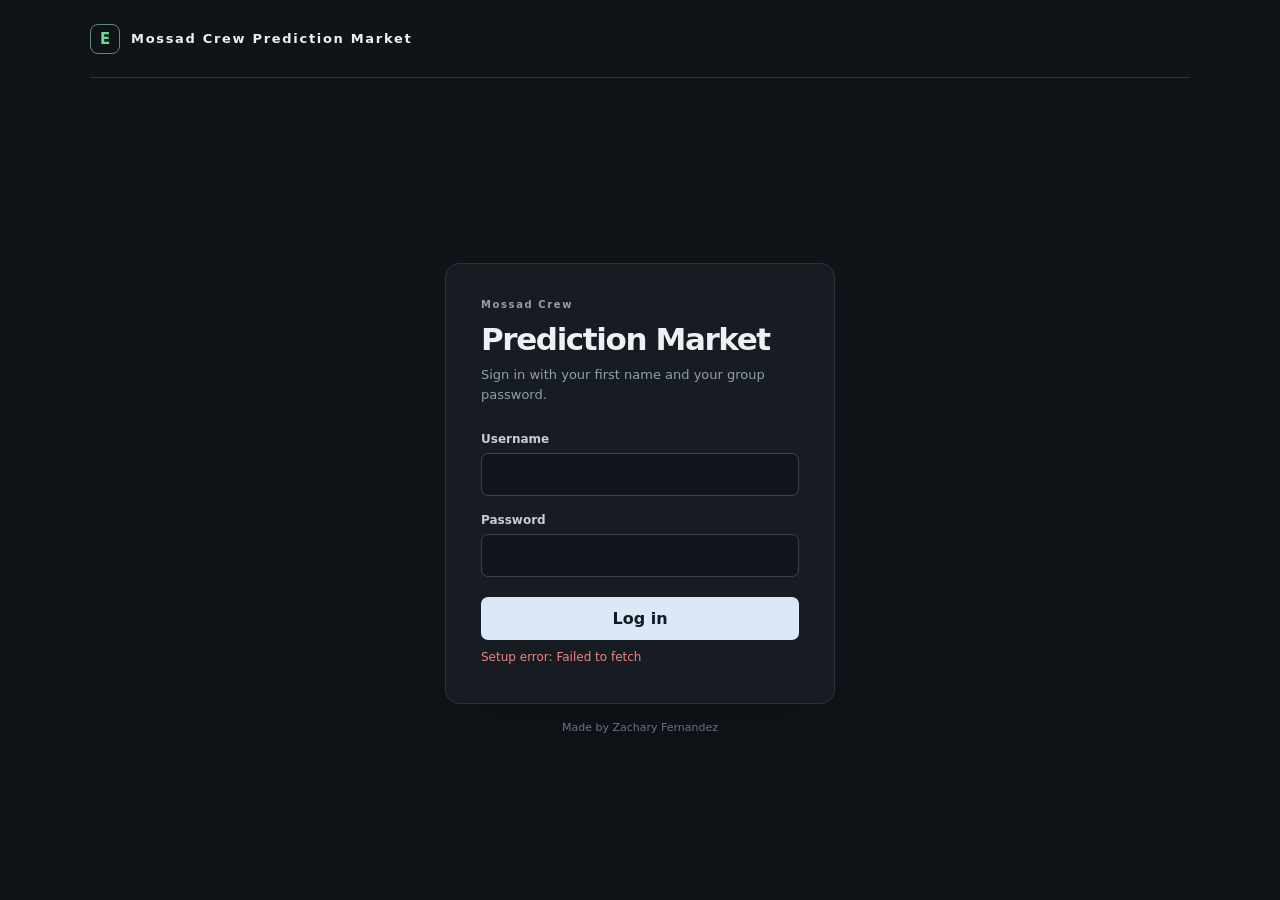
==== index.html @ 591fc76d "Add Supabase-backed prediction league Introduce a static league interface with authentication, poll " ====
<!doctype html>
<html lang="en">
<head>
  <meta charset="utf-8">
  <meta name="viewport" content="width=device-width, initial-scale=1">
  <meta name="theme-color" content="#101318">
  <title>Mossad Crew Prediction Market</title>
  <link rel="stylesheet" href="./styles.css">
  <script src="./config.js"></script>
  <script defer src="./app.js"></script>
</head>
<body>
  <div class="page-shell">
    <header class="site-header">
      <a class="brand" href="./" aria-label="The Exchange home">
        <span class="brand-mark">E</span>
        <span>Mossad Crew Prediction Market</span>
      </a>
      <div id="session-area" class="session-area" hidden>
        <div id="current-user" class="current-user"></div>
        <button id="logout-button" class="button button-quiet button-small" type="button">Log out</button>
      </div>
    </header>

    <main>
      <section id="login-view" class="login-layout">
        <div class="login-panel">
          <div class="eyebrow">Mossad Crew</div>
          <h1>Prediction Market</h1>
          <p class="muted login-copy">Sign in with your first name and your group password.</p>
          <form id="login-form" autocomplete="on">
            <label for="username-input">Username</label>
            <input id="username-input" name="username" type="text" autocomplete="username" autocapitalize="none" spellcheck="false" required maxlength="24">
            <label for="password-input">Password</label>
            <input id="password-input" name="password" type="password" autocomplete="current-password" required>
            <button id="login-button" class="button button-primary login-submit" type="submit">Log in</button>
            <p id="login-message" class="form-message" role="alert"></p>
          </form>
        </div>
        <p class="login-footnote">Made by Zachary Fernandez</p>
      </section>

      <section id="app-view" hidden>
        <section class="leaderboard-section panel">
          <div class="section-heading leaderboard-heading">
            <div>
              <div class="eyebrow">THE STANDINGS</div>
              <h1>Leaderboard</h1>
            </div>
            <div class="leaderboard-meta">
              <span id="player-count">0 players</span>
              <span class="meta-dot">·</span>
              <span id="resolved-count">0 resolved polls</span>
            </div>
          </div>
          <div class="table-wrap">
            <table class="leaderboard-table">
              <thead>
                <tr>
                  <th class="rank-heading">#</th>
                  <th>Player</th>
                  <th class="numeric">Wins</th>
                  <th class="numeric">Losses</th>
                  <th class="numeric">Accuracy</th>
                </tr>
              </thead>
              <tbody id="leaderboard-body">
                <tr><td colspan="5" class="empty-cell">Loading leaderboard…</td></tr>
              </tbody>
            </table>
          </div>
        </section>

        <details id="open-polls-section" class="poll-section" open>
          <summary class="section-summary">
            <span class="summary-title">Open Polls <span id="open-poll-count" class="count-pill">0</span></span>
            <span class="summary-chevron" aria-hidden="true">⌄</span>
          </summary>
          <div id="open-polls" class="poll-grid"></div>
        </details>

        <details id="closed-polls-section" class="poll-section">
          <summary class="section-summary">
            <span class="summary-title">Closed Polls <span id="closed-poll-count" class="count-pill">0</span></span>
            <span class="summary-chevron" aria-hidden="true">⌄</span>
          </summary>
          <div class="closed-toolbar">
            <label class="control-label" for="closed-filter">Show
              <select id="closed-filter">
                <option value="all">All</option>
                <option value="unresolved">Unresolved</option>
                <option value="resolved">Resolved</option>
              </select>
            </label>
            <label class="control-label" for="closed-sort">Sort by
              <select id="closed-sort">
                <option value="closing-newest">Date closed (newest)</option>
                <option value="closing-oldest">Date closed (oldest)</option>
                <option value="resolved-newest">Date resolved (newest)</option>
                <option value="resolved-oldest">Date resolved (oldest)</option>
              </select>
            </label>
          </div>
          <div id="closed-polls" class="poll-grid"></div>
        </details>

        <div class="page-footer">
          <span>THE EXCHANGE</span>
          <span id="last-updated">Updating…</span>
          <button id="refresh-button" class="text-button" type="button">Refresh</button>
        </div>
      </section>
    </main>
  </div>

  <div id="spec-modal" class="modal-backdrop" hidden>
    <section class="modal-card" role="dialog" aria-modal="true" aria-labelledby="modal-title">
      <div class="modal-heading">
        <h2 id="modal-title">Additional specifications</h2>
        <button id="modal-close" class="icon-button" type="button" aria-label="Close specifications">×</button>
      </div>
      <div id="modal-content" class="modal-content"></div>
    </section>
  </div>

  <div id="toast-region" class="toast-region" aria-live="polite" aria-atomic="true"></div>
</body>
</html>
---- styles.css ----
:root {
  color-scheme: dark;
  --bg: #101318;
  --panel: #171b22;
  --panel-raised: #1d232c;
  --panel-soft: #202732;
  --border: #2b333e;
  --border-light: #394451;
  --text: #edf1f5;
  --muted: #929eac;
  --faint: #687482;
  --green: #70d69a;
  --green-bg: rgba(53, 145, 91, .13);
  --red: #ef8585;
  --red-bg: rgba(165, 62, 62, .11);
  --accent: #a8c7ff;
  font-family: Inter, ui-sans-serif, system-ui, -apple-system, BlinkMacSystemFont, "Segoe UI", sans-serif;
}

* { box-sizing: border-box; }
[hidden] { display: none !important; }
body { margin: 0; min-width: 320px; background: var(--bg); color: var(--text); }
button, input, select { font: inherit; }
button { cursor: pointer; }
button:disabled { cursor: not-allowed; }
.page-shell { width: min(1100px, calc(100% - 40px)); margin: 0 auto; }
.site-header { height: 78px; display: flex; align-items: center; justify-content: space-between; border-bottom: 1px solid var(--border); }
.brand { display: inline-flex; align-items: center; gap: 11px; color: var(--text); text-decoration: none; font-size: 13px; font-weight: 800; letter-spacing: .13em; }
.brand-mark { width: 30px; height: 30px; display: grid; place-items: center; border: 1px solid #658a78; border-radius: 8px; color: var(--green); font-size: 15px; letter-spacing: 0; }
.session-area { display: flex; align-items: center; gap: 15px; }
.current-user { display: flex; align-items: center; gap: 9px; color: #dbe1e8; font-size: 13px; }
.login-layout { min-height: calc(100vh - 79px); display: flex; flex-direction: column; justify-content: center; align-items: center; padding: 55px 0 35px; }
.login-panel { width: min(390px, 100%); padding: 35px; border: 1px solid var(--border); border-radius: 14px; background: var(--panel); box-shadow: 0 20px 70px rgba(0,0,0,.18); }
.eyebrow { color: var(--muted); font-size: 10px; font-weight: 750; letter-spacing: .16em; }
h1, h2, p { margin-top: 0; }
.login-panel h1 { margin: 11px 0 8px; font-size: 31px; letter-spacing: -.045em; }
.muted { color: var(--muted); }
.login-copy { margin-bottom: 27px; font-size: 13px; line-height: 1.55; }
#login-form { display: flex; flex-direction: column; }
#login-form label { margin: 0 0 7px; color: #c5cdd6; font-size: 12px; font-weight: 650; }
#login-form input { height: 43px; margin-bottom: 17px; padding: 0 12px; border: 1px solid var(--border-light); border-radius: 7px; outline: none; background: #11161c; color: var(--text); }
#login-form input:focus { border-color: #7e9cbd; box-shadow: 0 0 0 3px rgba(126,156,189,.12); }
.button { border: 1px solid transparent; border-radius: 7px; font-weight: 700; transition: background .15s ease, border-color .15s ease, transform .15s ease; }
.button:active:not(:disabled) { transform: translateY(1px); }
.button-primary { min-height: 43px; background: #dce8f6; color: #121923; }
.button-primary:hover:not(:disabled) { background: #fff; }
.button-quiet { background: transparent; border-color: var(--border-light); color: #cbd4df; }
.button-quiet:hover { background: var(--panel-raised); }
.button-small { padding: 7px 11px; font-size: 11px; }
.login-submit { margin-top: 3px; }
.form-message { min-height: 18px; margin: 10px 0 0; color: var(--red); font-size: 12px; }
.login-footnote { margin: 17px 0 0; color: var(--faint); font-size: 11px; }

#app-view { padding: 29px 0 50px; }
.panel { border: 1px solid var(--border); border-radius: 11px; background: var(--panel); }
.leaderboard-section { padding: 22px 24px 14px; }
.section-heading { display: flex; align-items: end; justify-content: space-between; gap: 15px; }
.leaderboard-heading { margin-bottom: 17px; }
.leaderboard-heading h1 { margin: 5px 0 0; font-size: 23px; letter-spacing: -.035em; }
.leaderboard-meta { display: flex; gap: 8px; align-items: center; padding-bottom: 3px; color: var(--muted); font-size: 11px; }
.meta-dot { color: var(--faint); }
.table-wrap { overflow-x: auto; }
.leaderboard-table { width: 100%; border-collapse: collapse; text-align: left; }
.leaderboard-table th { height: 34px; border-bottom: 1px solid var(--border); color: var(--faint); font-size: 10px; font-weight: 700; letter-spacing: .08em; text-transform: uppercase; }
.leaderboard-table td { height: 48px; border-bottom: 1px solid rgba(43,51,62,.7); color: #dce2e9; font-size: 12px; }
.leaderboard-table tbody tr:last-child td { border-bottom: 0; }
.leaderboard-table .numeric { text-align: right; }
.leaderboard-table td.numeric { padding-right: 8px; font-variant-numeric: tabular-nums; }
.leaderboard-table th.numeric { text-align: right; padding-right: 8px; }
.rank-heading, .rank-number { width: 40px; color: var(--faint) !important; }
.rank-number { display: inline-grid; width: 23px; height: 23px; place-items: center; border-radius: 6px; background: var(--panel-raised); font-size: 11px; }
.rank-first { background: rgba(112,214,154,.13); color: var(--green) !important; }
.player-cell { display: inline-flex; align-items: center; gap: 9px; }
.current-player td { color: #fff; }
.current-player td:nth-child(2) { font-weight: 700; }
.stat-positive { color: var(--green) !important; }
.stat-negative { color: var(--red) !important; }
.empty-cell { padding: 15px 0; color: var(--muted) !important; }

.poll-section { margin-top: 23px; }
.section-summary { min-height: 48px; display: flex; align-items: center; justify-content: space-between; padding: 0 2px 10px; list-style: none; cursor: pointer; user-select: none; }
.section-summary::-webkit-details-marker { display: none; }
.summary-title { display: inline-flex; align-items: center; gap: 10px; font-size: 18px; font-weight: 760; letter-spacing: -.025em; }
.count-pill { min-width: 22px; padding: 3px 7px; border: 1px solid var(--border); border-radius: 20px; color: var(--muted); font-size: 10px; font-weight: 650; text-align: center; }
.summary-chevron { color: var(--muted); font-size: 20px; transform: rotate(0); transition: transform .15s ease; }
.poll-section:not([open]) .summary-chevron { transform: rotate(-90deg); }
.poll-grid { display: grid; grid-template-columns: repeat(2, minmax(0, 1fr)); gap: 13px; }
.poll-card { min-width: 0; padding: 18px; border: 1px solid var(--border); border-radius: 10px; background: var(--panel); transition: border-color .15s ease; }
.poll-card:hover { border-color: var(--border-light); }
.poll-card.closed-card { border-color: #29333d; background: #171c23; }
.poll-card.resolved-card { border-color: rgba(83,155,111,.36); background: var(--green-bg); }
.poll-card.excluded-card { opacity: .7; }
.poll-topline { display: flex; align-items: center; justify-content: space-between; gap: 12px; margin-bottom: 10px; }
.market-status { color: var(--green); font-size: 10px; font-weight: 700; letter-spacing: .035em; white-space: nowrap; }
.market-status.closed { color: #a5aeb9; }
.market-status.resolved { color: var(--green); }
.poll-date { color: var(--muted); font-size: 10px; text-align: right; }
.poll-question { margin: 0 0 8px; font-size: 16px; font-weight: 730; line-height: 1.35; letter-spacing: -.025em; }
.poll-description { margin: 0 0 12px; color: #aeb8c4; font-size: 12px; line-height: 1.5; }
.poll-spec-row { margin: 0 0 12px; }
.spec-button { padding: 0; border: 0; background: none; color: var(--accent); font-size: 11px; font-weight: 650; }
.spec-button:hover { text-decoration: underline; }
.options-list { display: flex; flex-direction: column; gap: 7px; }
.option-button { width: 100%; min-height: 48px; position: relative; overflow: hidden; padding: 9px 10px 8px; border: 1px solid var(--border-light); border-radius: 7px; background: #1c232c; color: var(--text); text-align: left; }
.option-button:not(:disabled):hover { border-color: #7892ad; background: #222d39; }
.option-button:disabled { opacity: .8; }
.option-button.is-mine { border-color: #91aed1; background: rgba(116,153,195,.12); }
.option-button.is-correct { border-color: rgba(112,214,154,.62); background: rgba(112,214,154,.12); }
.closed-card .option-button { background: rgba(20,25,32,.55); border-color: #303944; color: #b3bdc8; }
.resolved-card .option-button.is-correct { background: rgba(112,214,154,.13); border-color: rgba(112,214,154,.65); color: #e5ffef; }
.option-main { position: relative; z-index: 2; display: flex; align-items: center; justify-content: space-between; gap: 12px; }
.option-name { display: inline-flex; min-width: 0; align-items: center; gap: 8px; font-size: 12px; font-weight: 650; }
.option-name-text { overflow-wrap: anywhere; }
.option-check { width: 15px; height: 15px; display: inline-grid; flex: 0 0 15px; place-items: center; border: 1px solid #596574; border-radius: 50%; color: transparent; font-size: 10px; }
.is-mine .option-check { border-color: #a8c7ff; background: #a8c7ff; color: #142033; }
.is-correct .option-check { border-color: var(--green); background: var(--green); color: #10251a; }
.option-aside { display: inline-flex; align-items: center; gap: 9px; flex-shrink: 0; }
.option-percent { min-width: 31px; color: #b8c2ce; font-size: 11px; font-variant-numeric: tabular-nums; text-align: right; }
.option-bar { height: 3px; position: absolute; right: 0; bottom: 0; left: 0; background: rgba(125,143,164,.1); }
.option-bar-fill { height: 100%; display: block; border-radius: 0 3px 3px 0; background: #7899bd; transition: width .25s ease; }
.is-correct .option-bar-fill { background: var(--green); }
.avatar-stack { display: inline-flex; align-items: center; padding-left: 2px; }
.avatar-stack .avatar { margin-left: -5px; border: 2px solid #1c232c; }
.closed-card .avatar-stack .avatar { border-color: #171c23; }
.resolved-card .avatar-stack .avatar { border-color: #1a2b22; }
.option-footer { display: flex; justify-content: space-between; gap: 10px; margin-top: 12px; color: var(--muted); font-size: 10px; line-height: 1.45; }
.option-footer .your-pick { color: #c9dcf3; }
.poll-excluded-note { color: #d7a8a8; }
.no-polls { grid-column: 1 / -1; padding: 22px; border: 1px dashed var(--border-light); border-radius: 9px; color: var(--muted); font-size: 12px; text-align: center; }
.closed-toolbar { display: flex; justify-content: flex-end; gap: 15px; margin: -2px 0 13px; }
.control-label { display: inline-flex; align-items: center; gap: 7px; color: var(--muted); font-size: 11px; }
.control-label select { max-width: 190px; height: 32px; padding: 0 8px; border: 1px solid var(--border); border-radius: 6px; background: var(--panel); color: #dce3eb; font-size: 11px; }
.page-footer { display: flex; justify-content: center; align-items: center; gap: 12px; margin-top: 28px; color: var(--faint); font-size: 9px; letter-spacing: .08em; }
.text-button { padding: 3px; border: 0; background: none; color: var(--muted); font-size: 10px; letter-spacing: 0; }
.text-button:hover { color: var(--text); text-decoration: underline; }

.avatar { width: 27px; height: 27px; display: inline-grid; flex: 0 0 27px; place-items: center; overflow: hidden; border: 1px solid var(--border-light); border-radius: 50%; background: #303c49; color: #e3eaf1; font-size: 10px; font-weight: 750; object-fit: cover; }
.avatar.voter-avatar { width: 23px; height: 23px; flex-basis: 23px; font-size: 9px; }
.modal-backdrop { position: fixed; z-index: 20; inset: 0; display: grid; place-items: center; padding: 20px; background: rgba(3,6,10,.72); }
.modal-card { width: min(510px, 100%); max-height: min(75vh, 600px); overflow: auto; padding: 20px; border: 1px solid var(--border-light); border-radius: 12px; background: #1a2028; box-shadow: 0 25px 90px rgba(0,0,0,.45); }
.modal-heading { display: flex; align-items: center; justify-content: space-between; gap: 15px; padding-bottom: 13px; border-bottom: 1px solid var(--border); }
.modal-heading h2 { margin: 0; font-size: 15px; }
.icon-button { width: 29px; height: 29px; border: 1px solid var(--border-light); border-radius: 6px; background: transparent; color: var(--muted); font-size: 21px; line-height: 1; }
.icon-button:hover { background: var(--panel-soft); color: var(--text); }
.modal-content { padding-top: 15px; color: #d2dae3; font-size: 13px; line-height: 1.65; white-space: pre-wrap; overflow-wrap: anywhere; }
.toast-region { position: fixed; z-index: 30; right: 18px; bottom: 18px; display: flex; flex-direction: column; align-items: flex-end; gap: 8px; }
.toast { max-width: min(380px, calc(100vw - 36px)); padding: 11px 14px; border: 1px solid var(--border-light); border-radius: 8px; background: #202832; color: var(--text); box-shadow: 0 10px 35px rgba(0,0,0,.25); font-size: 12px; }
.toast.error { border-color: rgba(239,133,133,.45); color: #ffc2c2; }
.toast.success { border-color: rgba(112,214,154,.4); color: #c7f4d8; }

@media (max-width: 720px) {
  .page-shell { width: min(100% - 28px, 560px); }
  .site-header { height: 66px; }
  .login-layout { min-height: calc(100vh - 67px); }
  #app-view { padding-top: 19px; }
  .leaderboard-section { padding: 17px 15px 11px; }
  .poll-grid { grid-template-columns: 1fr; }
  .closed-toolbar { justify-content: space-between; gap: 8px; }
  .control-label { gap: 5px; }
  .control-label select { max-width: 150px; }
  .leaderboard-table th, .leaderboard-table td { font-size: 11px; }
}
@media (max-width: 420px) {
  .login-panel { padding: 25px 21px; }
  .current-user { font-size: 11px; }
  .current-user .avatar { width: 24px; height: 24px; flex-basis: 24px; }
  .leaderboard-meta { font-size: 9px; }
  .closed-toolbar { align-items: flex-start; flex-direction: column; }
  .control-label select { max-width: 220px; }
}
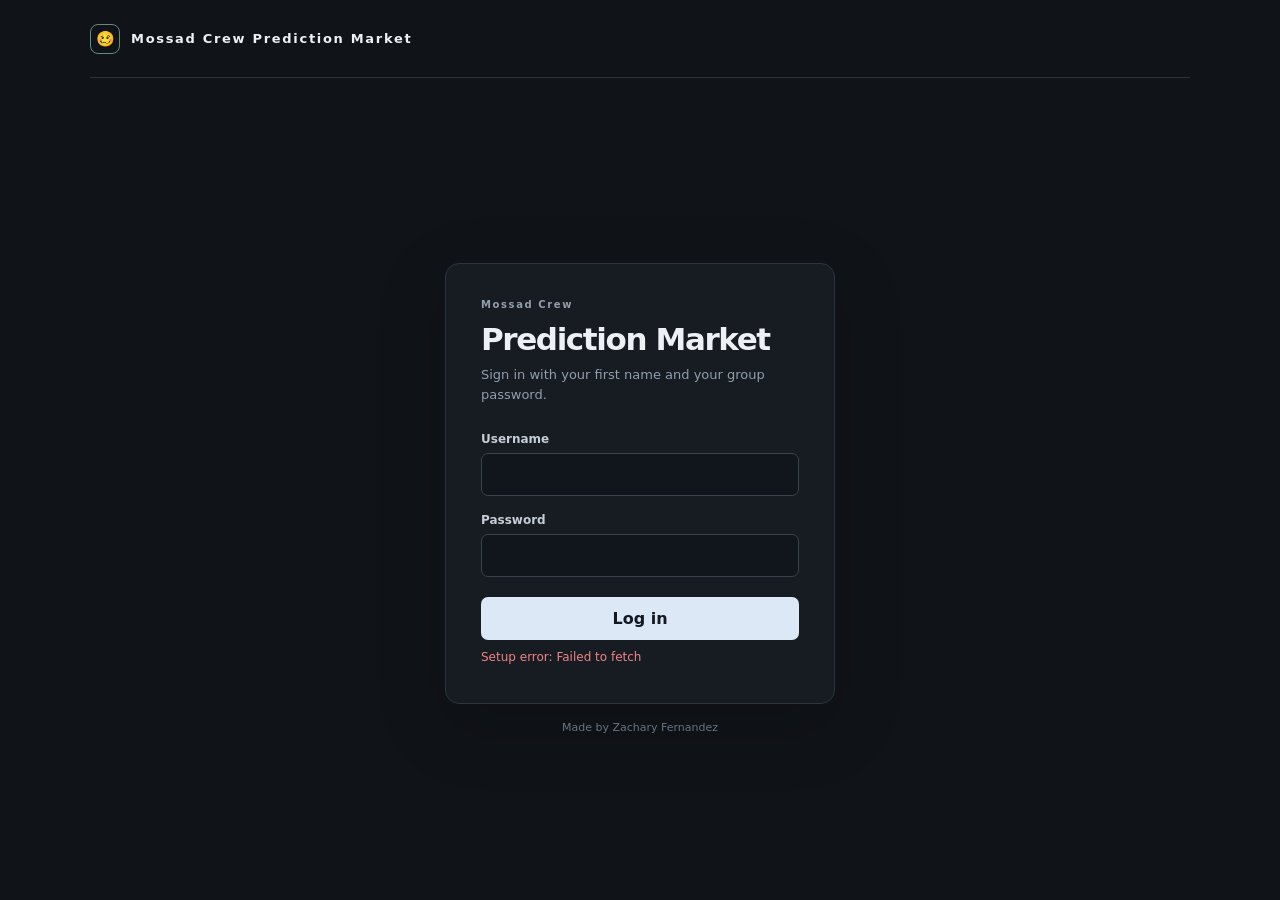
==== commit 7de4a03a: "Update index.html" ====
--- a/index.html
+++ b/index.html
@@ -12,8 +12,8 @@
 <body>
   <div class="page-shell">
     <header class="site-header">
-      <a class="brand" href="./" aria-label="The Exchange home">
-        <span class="brand-mark">E</span>
+      <a class="brand" href="#" aria-label="The Exchange home">
+        <span class="brand-mark">🥴</span>
         <span>Mossad Crew Prediction Market</span>
       </a>
       <div id="session-area" class="session-area" hidden>
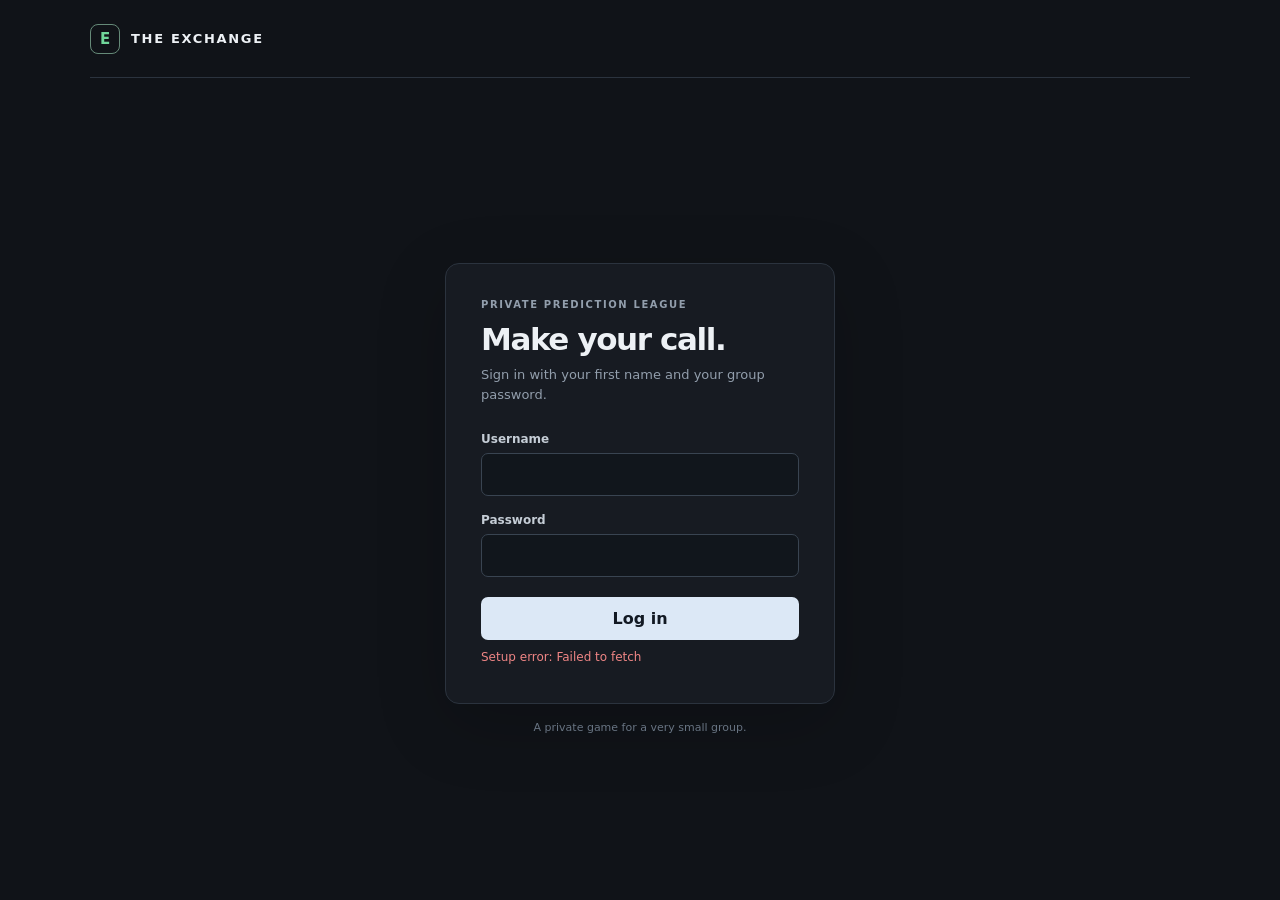
==== commit 5bda405f: "added other page" ====
--- a/index.html
+++ b/index.html
@@ -4,7 +4,7 @@
   <meta charset="utf-8">
   <meta name="viewport" content="width=device-width, initial-scale=1">
   <meta name="theme-color" content="#101318">
-  <title>Mossad Crew Prediction Market</title>
+  <title>The Exchange</title>
   <link rel="stylesheet" href="./styles.css">
   <script src="./config.js"></script>
   <script defer src="./app.js"></script>
@@ -12,12 +12,13 @@
 <body>
   <div class="page-shell">
     <header class="site-header">
-      <a class="brand" href="#" aria-label="The Exchange home">
-        <span class="brand-mark">🥴</span>
-        <span>Mossad Crew Prediction Market</span>
+      <a class="brand" href="./" aria-label="The Exchange home">
+        <span class="brand-mark">E</span>
+        <span>THE EXCHANGE</span>
       </a>
       <div id="session-area" class="session-area" hidden>
         <div id="current-user" class="current-user"></div>
+        <a class="button button-primary button-small create-poll-link" href="./create.html">Create poll</a>
         <button id="logout-button" class="button button-quiet button-small" type="button">Log out</button>
       </div>
     </header>
@@ -25,8 +26,8 @@
     <main>
       <section id="login-view" class="login-layout">
         <div class="login-panel">
-          <div class="eyebrow">Mossad Crew</div>
-          <h1>Prediction Market</h1>
+          <div class="eyebrow">PRIVATE PREDICTION LEAGUE</div>
+          <h1>Make your call.</h1>
           <p class="muted login-copy">Sign in with your first name and your group password.</p>
           <form id="login-form" autocomplete="on">
             <label for="username-input">Username</label>
@@ -37,7 +38,7 @@
             <p id="login-message" class="form-message" role="alert"></p>
           </form>
         </div>
-        <p class="login-footnote">Made by Zachary Fernandez</p>
+        <p class="login-footnote">A private game for a very small group.</p>
       </section>
 
       <section id="app-view" hidden>
--- a/styles.css
+++ b/styles.css
@@ -20,7 +20,7 @@
 * { box-sizing: border-box; }
 [hidden] { display: none !important; }
 body { margin: 0; min-width: 320px; background: var(--bg); color: var(--text); }
-button, input, select { font: inherit; }
+button, input, select, textarea { font: inherit; }
 button { cursor: pointer; }
 button:disabled { cursor: not-allowed; }
 .page-shell { width: min(1100px, calc(100% - 40px)); margin: 0 auto; }
@@ -95,6 +95,12 @@
 .market-status.closed { color: #a5aeb9; }
 .market-status.resolved { color: var(--green); }
 .poll-date { color: var(--muted); font-size: 10px; text-align: right; }
+.poll-excluded-players { display: flex; align-items: center; gap: 8px; margin: -1px 0 11px; min-height: 22px; }
+.poll-excluded-label { color: var(--muted); font-size: 9px; font-weight: 750; letter-spacing: .09em; }
+.excluded-avatar-stack { display: inline-flex; align-items: center; padding-left: 2px; }
+.excluded-avatar-stack .avatar { width: 22px; height: 22px; flex-basis: 22px; margin-left: -5px; border: 2px solid var(--panel); font-size: 8px; }
+.closed-card .excluded-avatar-stack .avatar { border-color: #171c23; }
+.resolved-card .excluded-avatar-stack .avatar { border-color: #1a2b22; }
 .poll-question { margin: 0 0 8px; font-size: 16px; font-weight: 730; line-height: 1.35; letter-spacing: -.025em; }
 .poll-description { margin: 0 0 12px; color: #aeb8c4; font-size: 12px; line-height: 1.5; }
 .poll-spec-row { margin: 0 0 12px; }
@@ -168,3 +174,72 @@
   .closed-toolbar { align-items: flex-start; flex-direction: column; }
   .control-label select { max-width: 220px; }
 }
+
+
+/* Create-poll page */
+.create-header-right { display: flex; align-items: center; gap: 17px; }
+.create-layout { width: min(760px, 100%); margin: 0 auto; padding: 42px 0 55px; }
+.create-page-heading { margin-bottom: 22px; }
+.create-page-heading h1 { margin: 7px 0 7px; font-size: 29px; letter-spacing: -.04em; }
+.create-page-heading p { margin: 0; font-size: 13px; }
+.create-panel { padding: 25px; }
+.create-form { display: flex; flex-direction: column; gap: 22px; }
+.form-field { min-width: 0; display: flex; flex-direction: column; gap: 8px; }
+.form-field > label, .form-fieldset legend { color: #dce3eb; font-size: 12px; font-weight: 700; }
+.required-mark { color: var(--green); }
+.optional-mark { margin-left: 6px; color: var(--faint); font-size: 9px; font-weight: 700; letter-spacing: .08em; }
+.field-hint { color: var(--muted); font-size: 10px; line-height: 1.5; }
+.form-field input[type="text"], .form-field input[type="datetime-local"], .form-field textarea {
+  width: 100%; min-height: 42px; padding: 10px 12px; border: 1px solid var(--border-light); border-radius: 7px; outline: none; background: #11161c; color: var(--text); font-size: 12px;
+}
+.form-field input:focus, .form-field textarea:focus { border-color: #7e9cbd; box-shadow: 0 0 0 3px rgba(126,156,189,.12); }
+.form-field textarea { min-height: 72px; resize: vertical; line-height: 1.55; }
+.form-fieldset { margin: 0; padding: 0; border: 0; }
+.fieldset-heading { display: flex; align-items: baseline; justify-content: space-between; gap: 12px; }
+.form-fieldset legend { padding: 0; }
+.poll-options-editor { display: flex; flex-direction: column; gap: 8px; }
+.poll-option-row { display: grid; grid-template-columns: 27px minmax(0, 1fr) 32px; align-items: center; gap: 8px; }
+.option-index { color: var(--faint); font-size: 10px; font-variant-numeric: tabular-nums; text-align: center; }
+.poll-option-row input { min-width: 0; width: 100%; min-height: 39px; padding: 8px 11px; border: 1px solid var(--border-light); border-radius: 7px; outline: none; background: #11161c; color: var(--text); font-size: 12px; }
+.poll-option-row input:focus { border-color: #7e9cbd; box-shadow: 0 0 0 3px rgba(126,156,189,.12); }
+.remove-option-button { width: 30px; height: 30px; border: 1px solid var(--border); border-radius: 6px; background: transparent; color: var(--muted); font-size: 18px; line-height: 1; }
+.remove-option-button:hover:not(:disabled) { border-color: rgba(239,133,133,.45); color: var(--red); }
+.remove-option-button:disabled { opacity: .25; }
+.add-option-button { align-self: flex-start; padding: 5px 0; border: 0; background: transparent; color: var(--accent); font-size: 11px; font-weight: 650; }
+.add-option-button:hover:not(:disabled) { text-decoration: underline; }
+.add-option-button:disabled { color: var(--faint); }
+.excluded-users-list { display: flex; flex-wrap: wrap; gap: 8px; }
+.excluded-user-choice { display: inline-flex; align-items: center; gap: 8px; min-height: 42px; padding: 6px 10px 6px 8px; border: 1px solid var(--border); border-radius: 8px; background: #141a21; color: #d4dce5; font-size: 11px; cursor: pointer; }
+.excluded-user-choice:has(input:checked) { border-color: #7799bd; background: rgba(116,153,195,.13); }
+.excluded-user-choice input { width: 13px; height: 13px; margin: 0; accent-color: #a8c7ff; }
+.excluded-user-choice .avatar { width: 25px; height: 25px; flex-basis: 25px; }
+.create-form-bottom { display: flex; align-items: center; justify-content: space-between; gap: 16px; padding-top: 17px; border-top: 1px solid var(--border); }
+.create-form-bottom .field-hint { max-width: 390px; }
+.create-submit { min-width: 142px; padding: 0 18px; }
+.create-submit:disabled { cursor: wait; opacity: .65; }
+.create-message { min-height: 0; margin: -9px 0 0; font-size: 12px; }
+.create-message:empty { display: none; }
+.create-message.error { color: var(--red); }
+.create-message.success { color: var(--green); }
+.create-footer { display: flex; align-items: center; justify-content: space-between; margin-top: 18px; color: var(--faint); font-size: 9px; letter-spacing: .08em; }
+.create-footer .text-button { color: var(--muted); text-decoration: none; }
+.create-footer .text-button:hover { color: var(--text); text-decoration: underline; }
+
+@media (max-width: 720px) {
+  .session-area { gap: 8px; }
+  .create-poll-link { padding: 7px 9px; }
+  .create-header-right { gap: 9px; }
+  .create-layout { padding: 28px 0 42px; }
+  .create-panel { padding: 19px 16px; }
+}
+@media (max-width: 520px) {
+  .session-area { gap: 6px; }
+  .session-area .current-user span { display: none; }
+  .session-area .button-small { padding: 6px 8px; }
+}
+@media (max-width: 480px) {
+  .create-header-right .current-user { display: none; }
+  .create-form-bottom { align-items: stretch; flex-direction: column; }
+  .create-submit { width: 100%; }
+  .fieldset-heading { align-items: flex-start; flex-direction: column; gap: 3px; }
+}
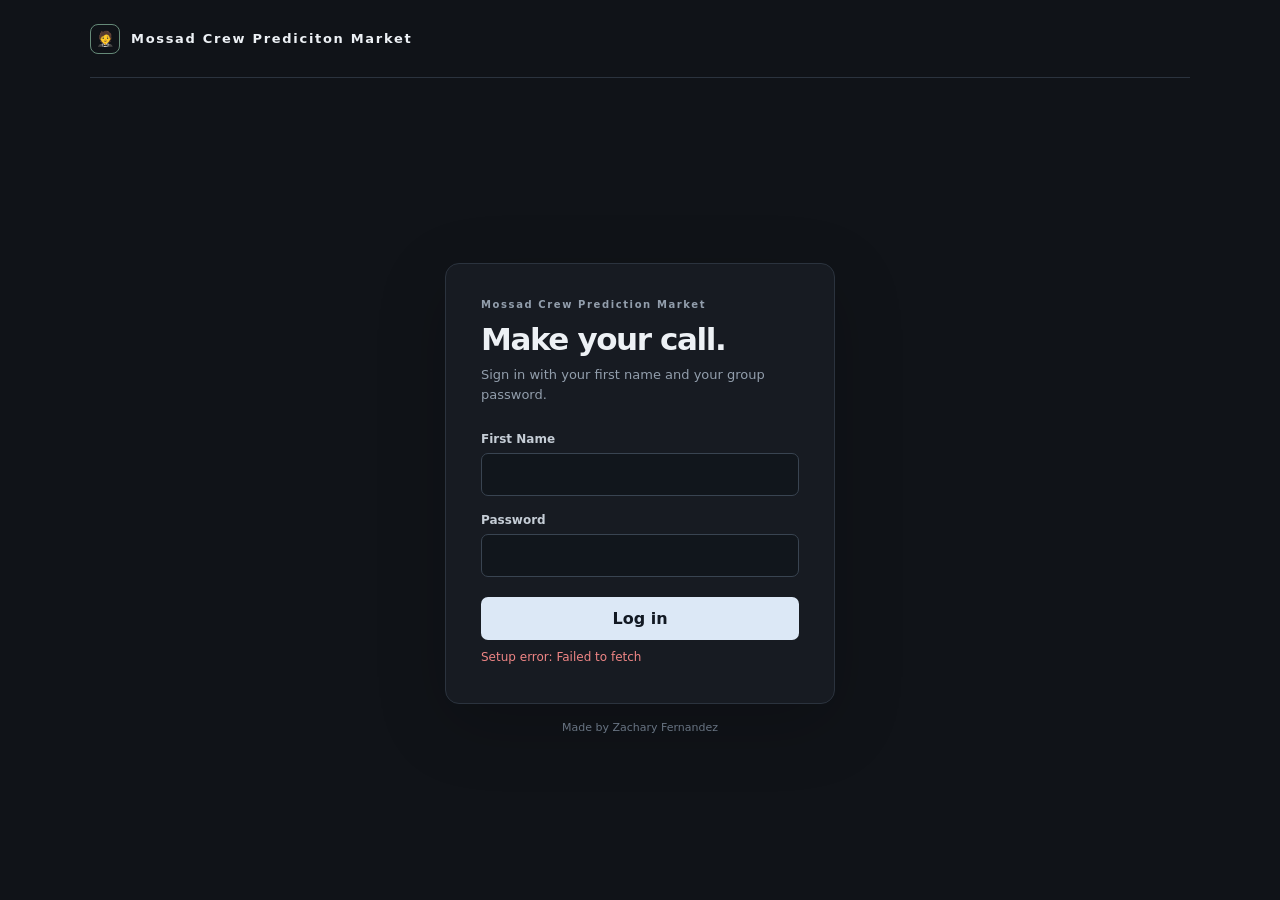
==== commit 18256dda: "more" ====
--- a/index.html
+++ b/index.html
@@ -4,7 +4,7 @@
   <meta charset="utf-8">
   <meta name="viewport" content="width=device-width, initial-scale=1">
   <meta name="theme-color" content="#101318">
-  <title>The Exchange</title>
+  <title>Mossad Crew Prediciton Market</title>
   <link rel="stylesheet" href="./styles.css">
   <script src="./config.js"></script>
   <script defer src="./app.js"></script>
@@ -12,13 +12,13 @@
 <body>
   <div class="page-shell">
     <header class="site-header">
-      <a class="brand" href="./" aria-label="The Exchange home">
-        <span class="brand-mark">E</span>
-        <span>THE EXCHANGE</span>
+      <a class="brand" href="./" aria-label="Mossad Crew Prediciton Market">
+        <span class="brand-mark">🤵</span>
+        <span>Mossad Crew Prediciton Market</span>
       </a>
       <div id="session-area" class="session-area" hidden>
         <div id="current-user" class="current-user"></div>
-        <a class="button button-primary button-small create-poll-link" href="./create.html">Create poll</a>
+        <a class="button create-poll-link" href="./create.html" aria-label="Create a new poll"><span class="create-poll-link-icon" aria-hidden="true">＋</span><span>Create poll</span><span class="create-poll-link-arrow" aria-hidden="true">→</span></a>
         <button id="logout-button" class="button button-quiet button-small" type="button">Log out</button>
       </div>
     </header>
@@ -26,11 +26,11 @@
     <main>
       <section id="login-view" class="login-layout">
         <div class="login-panel">
-          <div class="eyebrow">PRIVATE PREDICTION LEAGUE</div>
+          <div class="eyebrow">Mossad Crew Prediction Market</div>
           <h1>Make your call.</h1>
           <p class="muted login-copy">Sign in with your first name and your group password.</p>
           <form id="login-form" autocomplete="on">
-            <label for="username-input">Username</label>
+            <label for="username-input">First Name</label>
             <input id="username-input" name="username" type="text" autocomplete="username" autocapitalize="none" spellcheck="false" required maxlength="24">
             <label for="password-input">Password</label>
             <input id="password-input" name="password" type="password" autocomplete="current-password" required>
@@ -38,7 +38,7 @@
             <p id="login-message" class="form-message" role="alert"></p>
           </form>
         </div>
-        <p class="login-footnote">A private game for a very small group.</p>
+        <p class="login-footnote">Made by Zachary Fernandez</p>
       </section>
 
       <section id="app-view" hidden>
@@ -106,7 +106,7 @@
         </details>
 
         <div class="page-footer">
-          <span>THE EXCHANGE</span>
+          <span>Mossad Crew Prediciton Market</span>
           <span id="last-updated">Updating…</span>
           <button id="refresh-button" class="text-button" type="button">Refresh</button>
         </div>
--- a/styles.css
+++ b/styles.css
@@ -176,70 +176,168 @@
 }
 
 
+/* Main dashboard: primary create action */
+.create-poll-link {
+  min-height: 42px;
+  display: inline-flex;
+  align-items: center;
+  justify-content: center;
+  gap: 9px;
+  padding: 0 13px;
+  border: 1px solid rgba(112,214,154,.45);
+  border-radius: 9px;
+  background: linear-gradient(135deg, #8be4ae 0%, #65ce93 100%);
+  color: #10251a;
+  box-shadow: 0 5px 18px rgba(65,172,111,.16), inset 0 1px 0 rgba(255,255,255,.28);
+  font-size: 12px;
+  font-weight: 800;
+  letter-spacing: -.01em;
+  text-decoration: none;
+  transition: transform .16s ease, box-shadow .16s ease, filter .16s ease;
+}
+.create-poll-link:hover {
+  filter: brightness(1.06);
+  box-shadow: 0 7px 23px rgba(65,172,111,.25), inset 0 1px 0 rgba(255,255,255,.32);
+  transform: translateY(-1px);
+}
+.create-poll-link:active { transform: translateY(0); }
+.create-poll-link-icon {
+  width: 21px;
+  height: 21px;
+  display: inline-grid;
+  place-items: center;
+  border-radius: 6px;
+  background: rgba(16,37,26,.11);
+  font-size: 17px;
+  font-weight: 500;
+  line-height: 1;
+}
+.create-poll-link-arrow { margin-left: 2px; font-size: 15px; opacity: .7; }
+
 /* Create-poll page */
+.create-page { background: radial-gradient(ellipse at 50% -18%, rgba(78,112,145,.13), transparent 52%), var(--bg); }
+.create-site-header { height: 72px; }
 .create-header-right { display: flex; align-items: center; gap: 17px; }
-.create-layout { width: min(760px, 100%); margin: 0 auto; padding: 42px 0 55px; }
-.create-page-heading { margin-bottom: 22px; }
-.create-page-heading h1 { margin: 7px 0 7px; font-size: 29px; letter-spacing: -.04em; }
-.create-page-heading p { margin: 0; font-size: 13px; }
-.create-panel { padding: 25px; }
-.create-form { display: flex; flex-direction: column; gap: 22px; }
+.create-header-right .current-user { color: #cbd5df; }
+.back-link { min-height: 39px; display: inline-flex; align-items: center; gap: 8px; padding: 0 12px; border-radius: 8px; font-size: 11px; text-decoration: none; }
+.back-link span:first-child { font-size: 16px; line-height: 1; }
+.create-layout { width: min(780px, 100%); margin: 0 auto; padding: 42px 0 58px; }
+.create-page-heading { display: flex; align-items: center; justify-content: space-between; gap: 20px; margin-bottom: 25px; }
+.create-heading-copy { min-width: 0; }
+.create-page-heading h1 { margin: 8px 0 8px; font-size: clamp(30px, 4vw, 37px); letter-spacing: -.055em; line-height: 1.05; }
+.create-page-heading p { max-width: 510px; margin: 0; font-size: 13px; line-height: 1.6; }
+.create-heading-mark { width: 58px; height: 58px; flex: 0 0 58px; display: grid; place-items: center; border: 1px solid rgba(112,214,154,.22); border-radius: 17px; background: linear-gradient(145deg, rgba(112,214,154,.13), rgba(112,214,154,.035)); color: var(--green); box-shadow: inset 0 1px 0 rgba(255,255,255,.035); }
+.create-heading-mark span { margin-top: -3px; font-size: 33px; font-weight: 300; }
+.create-form { display: flex; flex-direction: column; gap: 14px; }
+.create-form-section { min-width: 0; padding: 24px 26px 25px; border-radius: 13px; background: linear-gradient(145deg, rgba(29,35,44,.96), rgba(23,27,34,.98)); box-shadow: 0 10px 35px rgba(0,0,0,.09), inset 0 1px 0 rgba(255,255,255,.018); }
+.form-section-heading { display: flex; align-items: flex-start; gap: 13px; margin-bottom: 21px; }
+.form-section-heading-spread { justify-content: space-between; }
+.form-section-title-group { min-width: 0; display: flex; align-items: flex-start; gap: 13px; }
+.form-section-number { width: 31px; height: 31px; flex: 0 0 31px; display: grid; place-items: center; border: 1px solid var(--border-light); border-radius: 9px; background: rgba(255,255,255,.025); color: var(--green); font-size: 10px; font-weight: 800; font-variant-numeric: tabular-nums; }
+.form-section-heading h2 { margin: 1px 0 5px; color: #f0f4f8; font-size: 15px; font-weight: 760; letter-spacing: -.025em; }
+.form-section-heading p { margin: 0; color: var(--muted); font-size: 11px; line-height: 1.5; }
+.section-limit { flex: 0 0 auto; margin-top: 4px; padding: 5px 8px; border: 1px solid var(--border); border-radius: 20px; color: var(--muted); font-size: 9px; font-weight: 700; letter-spacing: .035em; }
 .form-field { min-width: 0; display: flex; flex-direction: column; gap: 8px; }
-.form-field > label, .form-fieldset legend { color: #dce3eb; font-size: 12px; font-weight: 700; }
+.form-field > label, .form-fieldset > legend { color: #dce3eb; font-size: 11px; font-weight: 720; letter-spacing: .01em; }
 .required-mark { color: var(--green); }
-.optional-mark { margin-left: 6px; color: var(--faint); font-size: 9px; font-weight: 700; letter-spacing: .08em; }
-.field-hint { color: var(--muted); font-size: 10px; line-height: 1.5; }
+.optional-mark { margin-left: 6px; color: var(--faint); font-size: 9px; font-weight: 750; letter-spacing: .09em; }
+.field-hint { color: var(--muted); font-size: 10px; line-height: 1.55; }
 .form-field input[type="text"], .form-field input[type="datetime-local"], .form-field textarea {
-  width: 100%; min-height: 42px; padding: 10px 12px; border: 1px solid var(--border-light); border-radius: 7px; outline: none; background: #11161c; color: var(--text); font-size: 12px;
-}
-.form-field input:focus, .form-field textarea:focus { border-color: #7e9cbd; box-shadow: 0 0 0 3px rgba(126,156,189,.12); }
-.form-field textarea { min-height: 72px; resize: vertical; line-height: 1.55; }
-.form-fieldset { margin: 0; padding: 0; border: 0; }
-.fieldset-heading { display: flex; align-items: baseline; justify-content: space-between; gap: 12px; }
-.form-fieldset legend { padding: 0; }
-.poll-options-editor { display: flex; flex-direction: column; gap: 8px; }
-.poll-option-row { display: grid; grid-template-columns: 27px minmax(0, 1fr) 32px; align-items: center; gap: 8px; }
-.option-index { color: var(--faint); font-size: 10px; font-variant-numeric: tabular-nums; text-align: center; }
-.poll-option-row input { min-width: 0; width: 100%; min-height: 39px; padding: 8px 11px; border: 1px solid var(--border-light); border-radius: 7px; outline: none; background: #11161c; color: var(--text); font-size: 12px; }
-.poll-option-row input:focus { border-color: #7e9cbd; box-shadow: 0 0 0 3px rgba(126,156,189,.12); }
-.remove-option-button { width: 30px; height: 30px; border: 1px solid var(--border); border-radius: 6px; background: transparent; color: var(--muted); font-size: 18px; line-height: 1; }
-.remove-option-button:hover:not(:disabled) { border-color: rgba(239,133,133,.45); color: var(--red); }
-.remove-option-button:disabled { opacity: .25; }
-.add-option-button { align-self: flex-start; padding: 5px 0; border: 0; background: transparent; color: var(--accent); font-size: 11px; font-weight: 650; }
-.add-option-button:hover:not(:disabled) { text-decoration: underline; }
-.add-option-button:disabled { color: var(--faint); }
-.excluded-users-list { display: flex; flex-wrap: wrap; gap: 8px; }
-.excluded-user-choice { display: inline-flex; align-items: center; gap: 8px; min-height: 42px; padding: 6px 10px 6px 8px; border: 1px solid var(--border); border-radius: 8px; background: #141a21; color: #d4dce5; font-size: 11px; cursor: pointer; }
-.excluded-user-choice:has(input:checked) { border-color: #7799bd; background: rgba(116,153,195,.13); }
-.excluded-user-choice input { width: 13px; height: 13px; margin: 0; accent-color: #a8c7ff; }
-.excluded-user-choice .avatar { width: 25px; height: 25px; flex-basis: 25px; }
-.create-form-bottom { display: flex; align-items: center; justify-content: space-between; gap: 16px; padding-top: 17px; border-top: 1px solid var(--border); }
-.create-form-bottom .field-hint { max-width: 390px; }
-.create-submit { min-width: 142px; padding: 0 18px; }
+  width: 100%; min-height: 46px; padding: 11px 13px; border: 1px solid #35404d; border-radius: 8px; outline: none; background: #11171e; color: var(--text); font-size: 13px; line-height: 1.45; transition: border-color .15s ease, box-shadow .15s ease, background .15s ease;
+}
+.form-field input::placeholder, .form-field textarea::placeholder, .poll-option-row input::placeholder { color: #687584; }
+.form-field input:focus, .form-field textarea:focus, .poll-option-row input:focus { border-color: #82b99a; background: #131b21; box-shadow: 0 0 0 3px rgba(112,214,154,.10); }
+.form-field input[type="datetime-local"] { color-scheme: dark; }
+.form-field textarea { min-height: 94px; resize: vertical; line-height: 1.55; }
+.form-grid-two { display: grid; grid-template-columns: repeat(2, minmax(0,1fr)); gap: 16px; margin-top: 19px; }
+.form-fieldset { min-width: 0; margin: 0; padding: 0; border: 0; }
+.visually-hidden { position: absolute; width: 1px; height: 1px; padding: 0; margin: -1px; overflow: hidden; clip: rect(0,0,0,0); white-space: nowrap; border: 0; }
+.poll-options-editor { display: flex; flex-direction: column; gap: 9px; }
+.poll-option-row { display: grid; grid-template-columns: 33px minmax(0,1fr) 40px; align-items: center; gap: 10px; }
+.option-index { color: #81909f; font-size: 10px; font-weight: 750; font-variant-numeric: tabular-nums; text-align: center; }
+.poll-option-row input { min-width: 0; width: 100%; min-height: 44px; padding: 10px 12px; border: 1px solid #35404d; border-radius: 8px; outline: none; background: #11171e; color: var(--text); font-size: 12px; transition: border-color .15s ease, box-shadow .15s ease, background .15s ease; }
+.remove-option-button { width: 40px; height: 40px; display: grid; place-items: center; border: 1px solid var(--border); border-radius: 8px; background: rgba(255,255,255,.018); color: #9ba7b4; font-size: 21px; line-height: 1; transition: border-color .15s ease, color .15s ease, background .15s ease; }
+.remove-option-button:hover:not(:disabled) { border-color: rgba(239,133,133,.48); background: var(--red-bg); color: var(--red); }
+.remove-option-button:disabled { opacity: .22; }
+.add-option-button { min-height: 42px; display: inline-flex; align-items: center; gap: 8px; align-self: flex-start; margin-top: 9px; padding: 0 12px; border: 1px dashed #506176; border-radius: 8px; background: rgba(116,153,195,.045); color: #b8cce3; font-size: 11px; font-weight: 700; transition: border-color .15s ease, background .15s ease, color .15s ease; }
+.add-option-button span { font-size: 16px; font-weight: 400; }
+.add-option-button:hover:not(:disabled) { border-color: #89a8c9; background: rgba(116,153,195,.10); color: #e0edfb; }
+.add-option-button:disabled { color: var(--faint); opacity: .65; }
+.excluded-users-list { display: grid; grid-template-columns: repeat(3, minmax(0,1fr)); gap: 9px; }
+.excluded-user-choice { min-width: 0; min-height: 54px; display: flex; align-items: center; gap: 9px; padding: 8px 10px; border: 1px solid #303a46; border-radius: 9px; background: rgba(15,21,28,.55); color: #d1dae4; font-size: 11px; font-weight: 650; cursor: pointer; transition: border-color .15s ease, background .15s ease, transform .15s ease; }
+.excluded-user-choice:hover { border-color: #536477; background: rgba(255,255,255,.035); }
+.excluded-user-choice:has(input:checked) { border-color: #7aa6ca; background: rgba(116,153,195,.13); box-shadow: inset 0 0 0 1px rgba(116,153,195,.08); }
+.excluded-user-choice input { width: 16px; height: 16px; flex: 0 0 16px; margin: 0 0 0 auto; accent-color: #a8c7ff; }
+.excluded-user-choice .avatar { width: 30px; height: 30px; flex: 0 0 30px; }
+.excluded-user-choice span:last-child { min-width: 0; overflow: hidden; text-overflow: ellipsis; white-space: nowrap; }
+.create-submit-area { display: grid; grid-template-columns: minmax(0,1fr) auto; align-items: center; gap: 12px 20px; padding: 17px 2px 0; }
+.create-submit-area > .field-hint { max-width: 420px; margin: 0; }
+.create-submit { min-width: 190px; min-height: 50px; display: inline-flex; align-items: center; justify-content: center; gap: 10px; padding: 0 15px; border: 1px solid rgba(112,214,154,.48); border-radius: 10px; background: linear-gradient(135deg, #8be4ae 0%, #65ce93 100%); color: #10251a; box-shadow: 0 6px 20px rgba(65,172,111,.16), inset 0 1px 0 rgba(255,255,255,.3); font-size: 12px; font-weight: 800; transition: filter .15s ease, box-shadow .15s ease, transform .15s ease; }
+.create-submit:hover:not(:disabled) { filter: brightness(1.06); box-shadow: 0 8px 24px rgba(65,172,111,.23), inset 0 1px 0 rgba(255,255,255,.34); transform: translateY(-1px); }
 .create-submit:disabled { cursor: wait; opacity: .65; }
-.create-message { min-height: 0; margin: -9px 0 0; font-size: 12px; }
+.submit-button-icon { width: 21px; height: 21px; display: inline-grid; place-items: center; border-radius: 6px; background: rgba(16,37,26,.11); font-size: 17px; font-weight: 400; }
+.submit-button-arrow { margin-left: 5px; font-size: 16px; opacity: .72; }
+.create-message { grid-column: 1 / -1; min-height: 0; margin: 0; padding: 0; font-size: 12px; line-height: 1.5; }
 .create-message:empty { display: none; }
 .create-message.error { color: var(--red); }
 .create-message.success { color: var(--green); }
-.create-footer { display: flex; align-items: center; justify-content: space-between; margin-top: 18px; color: var(--faint); font-size: 9px; letter-spacing: .08em; }
+.create-footer { display: flex; align-items: center; justify-content: space-between; margin-top: 23px; color: var(--faint); font-size: 9px; letter-spacing: .08em; }
 .create-footer .text-button { color: var(--muted); text-decoration: none; }
 .create-footer .text-button:hover { color: var(--text); text-decoration: underline; }
 
+button:focus-visible, a:focus-visible, input:focus-visible, textarea:focus-visible { outline: 2px solid #91cba9; outline-offset: 3px; }
+
 @media (max-width: 720px) {
+  .page-shell { width: min(100% - 28px, 560px); }
   .session-area { gap: 8px; }
-  .create-poll-link { padding: 7px 9px; }
-  .create-header-right { gap: 9px; }
-  .create-layout { padding: 28px 0 42px; }
-  .create-panel { padding: 19px 16px; }
+  .create-poll-link { min-height: 40px; padding: 0 10px; gap: 7px; }
+  .create-poll-link-arrow { display: none; }
+  .create-site-header { height: 65px; }
+  .create-header-right { gap: 8px; }
+  .create-layout { padding: 29px 0 42px; }
+  .create-form { gap: 11px; }
+  .create-form-section { padding: 21px 19px 22px; }
+  .form-grid-two { gap: 13px; }
+  .excluded-users-list { grid-template-columns: repeat(2, minmax(0,1fr)); }
 }
 @media (max-width: 520px) {
   .session-area { gap: 6px; }
   .session-area .current-user span { display: none; }
   .session-area .button-small { padding: 6px 8px; }
-}
-@media (max-width: 480px) {
+  .create-heading-mark { width: 48px; height: 48px; flex-basis: 48px; border-radius: 14px; }
+  .create-heading-mark span { font-size: 28px; }
+  .create-page-heading { margin-bottom: 19px; }
   .create-header-right .current-user { display: none; }
-  .create-form-bottom { align-items: stretch; flex-direction: column; }
-  .create-submit { width: 100%; }
-  .fieldset-heading { align-items: flex-start; flex-direction: column; gap: 3px; }
-}
+  .create-form-section { padding: 19px 16px 20px; }
+  .form-section-heading { gap: 10px; margin-bottom: 17px; }
+  .form-section-title-group { gap: 10px; }
+  .form-section-number { width: 28px; height: 28px; flex-basis: 28px; border-radius: 8px; }
+  .form-section-heading h2 { font-size: 14px; }
+  .form-section-heading p { font-size: 10px; }
+  .form-grid-two { grid-template-columns: 1fr; gap: 16px; margin-top: 17px; }
+  .form-field input[type="text"], .form-field input[type="datetime-local"] { min-height: 48px; font-size: 14px; }
+  .form-field textarea { min-height: 88px; font-size: 14px; }
+  .poll-option-row { grid-template-columns: 25px minmax(0,1fr) 40px; gap: 7px; }
+  .poll-option-row input { min-height: 46px; font-size: 14px; }
+  .remove-option-button { width: 40px; height: 42px; }
+  .add-option-button { width: 100%; justify-content: center; min-height: 44px; margin-top: 11px; }
+  .excluded-users-list { gap: 7px; }
+  .excluded-user-choice { min-height: 53px; gap: 7px; padding: 7px 8px; font-size: 10px; }
+  .excluded-user-choice .avatar { width: 27px; height: 27px; flex-basis: 27px; }
+  .excluded-user-choice input { width: 15px; height: 15px; flex-basis: 15px; }
+  .create-submit-area { grid-template-columns: 1fr; gap: 12px; padding-top: 12px; }
+  .create-submit-area > .field-hint { order: 2; }
+  .create-submit { width: 100%; min-height: 52px; order: 1; }
+  .create-message { order: 3; }
+  .create-footer { margin-top: 20px; }
+}
+@media (max-width: 360px) {
+  .page-shell { width: calc(100% - 22px); }
+  .brand { gap: 8px; font-size: 11px; }
+  .brand-mark { width: 28px; height: 28px; }
+  .back-link { min-height: 38px; padding: 0 9px; font-size: 10px; }
+  .create-heading-mark { display: none; }
+  .section-limit { font-size: 8px; padding: 4px 6px; }
+  .excluded-users-list { grid-template-columns: 1fr 1fr; }
+  .excluded-user-choice { gap: 6px; padding-inline: 7px; }
+}
